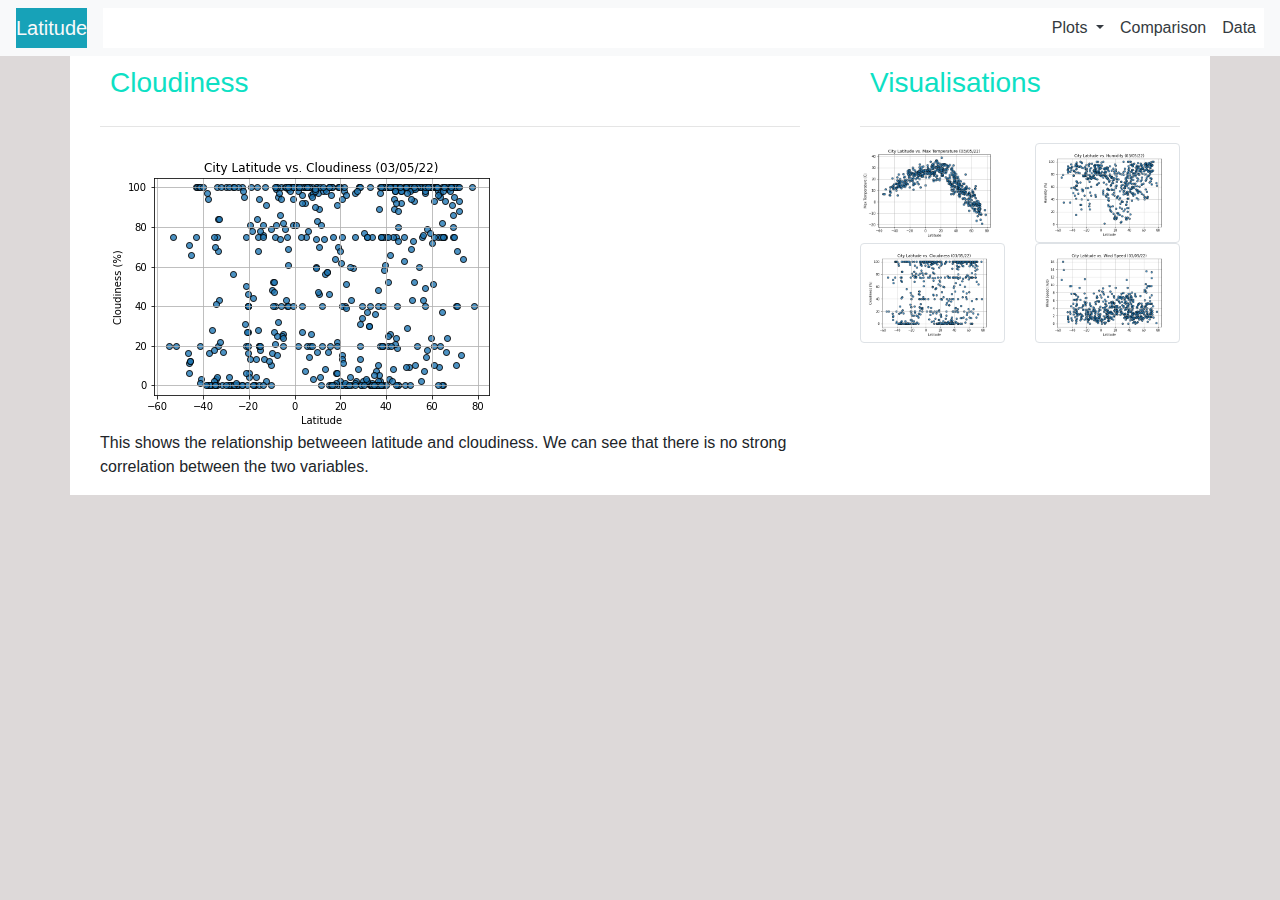
==== visualisations/cloudiness.html @ af37daa4 "changes" ====
<!DOCTYPE html>
<html lang="en">
<head>
    <meta charset="UTF-8">
    <title>Data</title>
    <link rel="stylesheet" href="https://stackpath.bootstrapcdn.com/bootstrap/4.3.1/css/bootstrap.min.css" integrity="sha384-ggOyR0iXCbMQv3Xipma34MD+dH/1fQ784/j6cY/iJTQUOhcWr7x9JvoRxT2MZw1T" crossorigin="anonymous">
    <link rel="stylesheet" href="../assets/css/style.css">
</head>
<body>
    <nav class="navbar navbar-expand-lg navbar-dark bg-light">
            <a class="navbar-brand text-light bg-info" href="../index.html" >Latitude</a>
            <button class="navbar-toggler" type="button" data-toggle="collapse" data-target="#navbarSupportedContent" aria-controls="navbarSupportedContent" aria-expanded="false" aria-label="Toggle navigation">
                <span class="navbar-toggler-icon"></span>
            </button>
            
            <div class="collapse navbar-collapse" id="navbarSupportedContent">
                <ul class="navbar-nav ml-auto">    
                    <li class="nav-item dropdown">
                        <a class="nav-link dropdown-toggle text-dark" href="#" id="navbarDropdown" role="button" data-toggle="dropdown" aria-haspopup="true" aria-expanded="false"> Plots
                        </a>
                        <div class="dropdown-menu dropdown-menu-right" aria-labelledby="navbarDropdown">
                          <a class="dropdown-item" href="max_temp.html">Latitude vs. Max Temperature(C)</a>
                          <a class="dropdown-item" href="humidity.html">Latitude vs. Humidity(%)</a>
                          <a class="dropdown-item" href="cloudiness.html">Latitude vs. Cloudiness(%)</a>
                          <a class="dropdown-item" href="windspeed.html">Latitude vs. Wind Speed (m/s)</a>
                        </div>
                    </li>
                    <li class="nav-item">
                        <a class="nav-link text-dark" href="comparisons.html">Comparison</a>
                    </li>
                    <li class="nav-item">
                        <a class="nav-link text-dark" href="data.html">Data</a>
                    </li>
                </ul>
            </div>
    </nav>

    <div  class="container">
        <div class="row">
            <div class="col-md-8">
                <div class="col-md-12">
                    <h3>Cloudiness</h3>
                    <hr>
                    <img src="../assets/images/Fig3.png" alt="temperature">
                    <br>
                    <p>This shows the relationship betweeen latitude and cloudiness. We can see that there is no strong correlation between the two variables.</p>
                </div>
            </div>
            
            <div class="col-md-4">
                <div class="col-md-12">
                    <h3>Visualisations</h3>
                    <hr>
                    <div class="row">
                        <div class="col-3 col-md-6">
                            <a href="max_temp.html"><img class="highlight" src="../assets/images/Fig1.png" width="100%" alt="max temperature"></a>
                        </div>
                        
                        <div class="col-3 col-md-6">
                            <a href="humidity.html"><img class="img-thumbnail" src="../assets/images/Fig2.png" width="100%" alt="humidity"></a>
                        </div>
                    
                        <div class="col-3 col-md-6">
                            <a href="cloudiness.html"><img class="img-thumbnail" src="../assets/images/Fig3.png" width="100%" alt="cloudiness"></a>
                        </div>
                        
                        <div class="col-3 col-md-6">
                            <a href="windspeed.html"><img class="img-thumbnail" src="../assets/images/Fig4.png" width="100%" alt="windspeed"></a>
                        </div>
                    </div>
                </div>
            </div>            
        </div>    
    </div>
    <script src="https://code.jquery.com/jquery-3.3.1.slim.min.js" integrity="sha384-q8i/X+965DzO0rT7abK41JStQIAqVgRVzpbzo5smXKp4YfRvH+8abtTE1Pi6jizo" crossorigin="anonymous"></script>
    <script src="https://cdn.jsdelivr.net/npm/popper.js@1.14.7/dist/umd/popper.min.js" integrity="sha384-UO2eT0CpHqdSJQ6hJty5KVphtPhzWj9WO1clHTMGa3JDZwrnQq4sF86dIHNDz0W1" crossorigin="anonymous"></script>
    <script src="https://cdn.jsdelivr.net/npm/bootstrap@4.3.1/dist/js/bootstrap.min.js" integrity="sha384-JjSmVgyd0p3pXB1rRibZUAYoIIy6OrQ6VrjIEaFf/nJGzIxFDsf4x0xIM+B07jRM" crossorigin="anonymous"></script>
</body>
</html>
---- assets/css/style.css ----
h3{
    color:rgb(13, 224, 196);
    padding: 10px;
  }
  body {
    background-color:rgb(221, 217, 217);
  }
  div {
    background-color: white;
   

    
  }
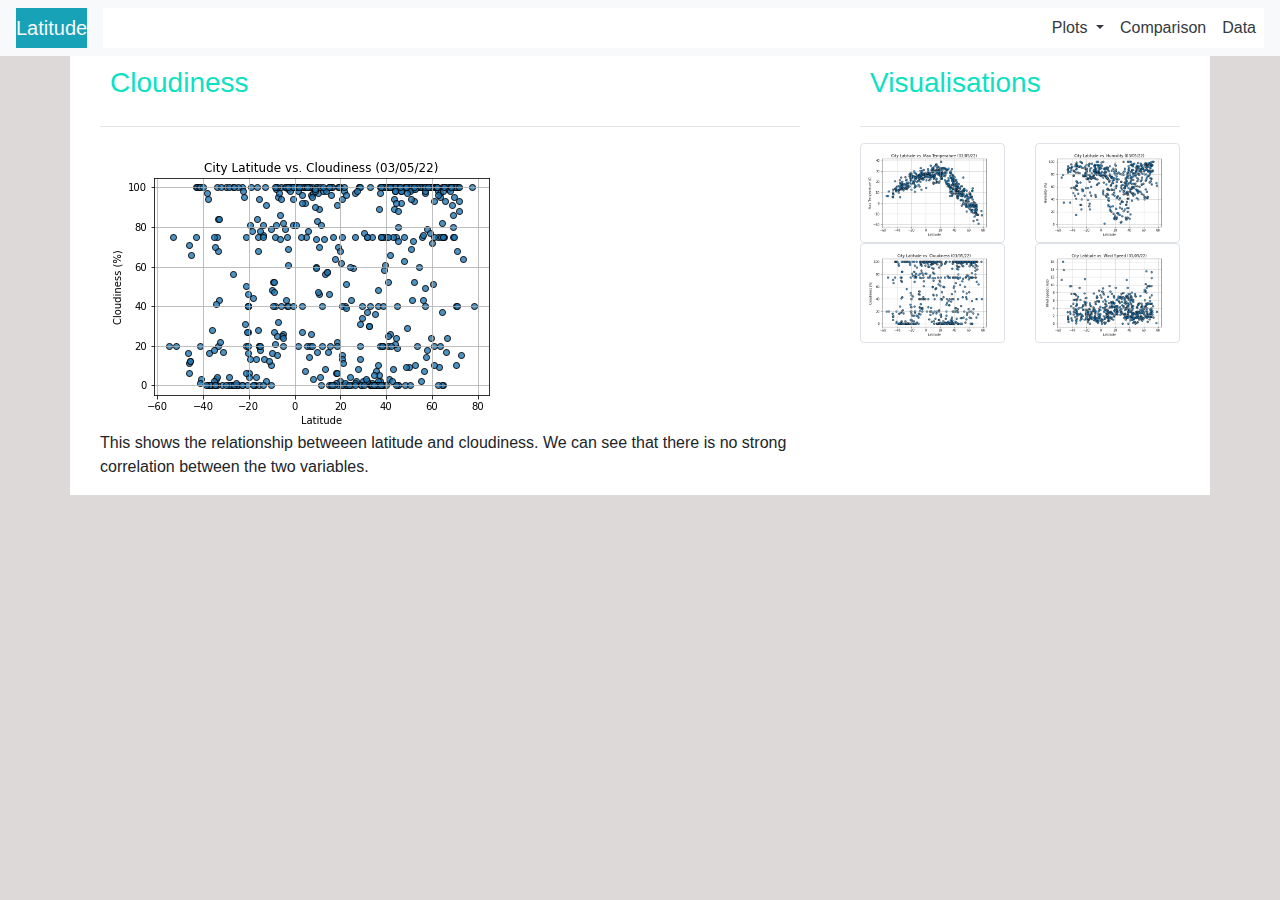
==== commit 6a7168a9: "changes" ====
--- a/visualisations/cloudiness.html
+++ b/visualisations/cloudiness.html
@@ -53,7 +53,7 @@
                     <hr>
                     <div class="row">
                         <div class="col-3 col-md-6">
-                            <a href="max_temp.html"><img class="highlight" src="../assets/images/Fig1.png" width="100%" alt="max temperature"></a>
+                            <a href="max_temp.html"><img class="img-thumbnail" src="../assets/images/Fig1.png" width="100%" alt="max temperature"></a>
                         </div>
                         
                         <div class="col-3 col-md-6">
